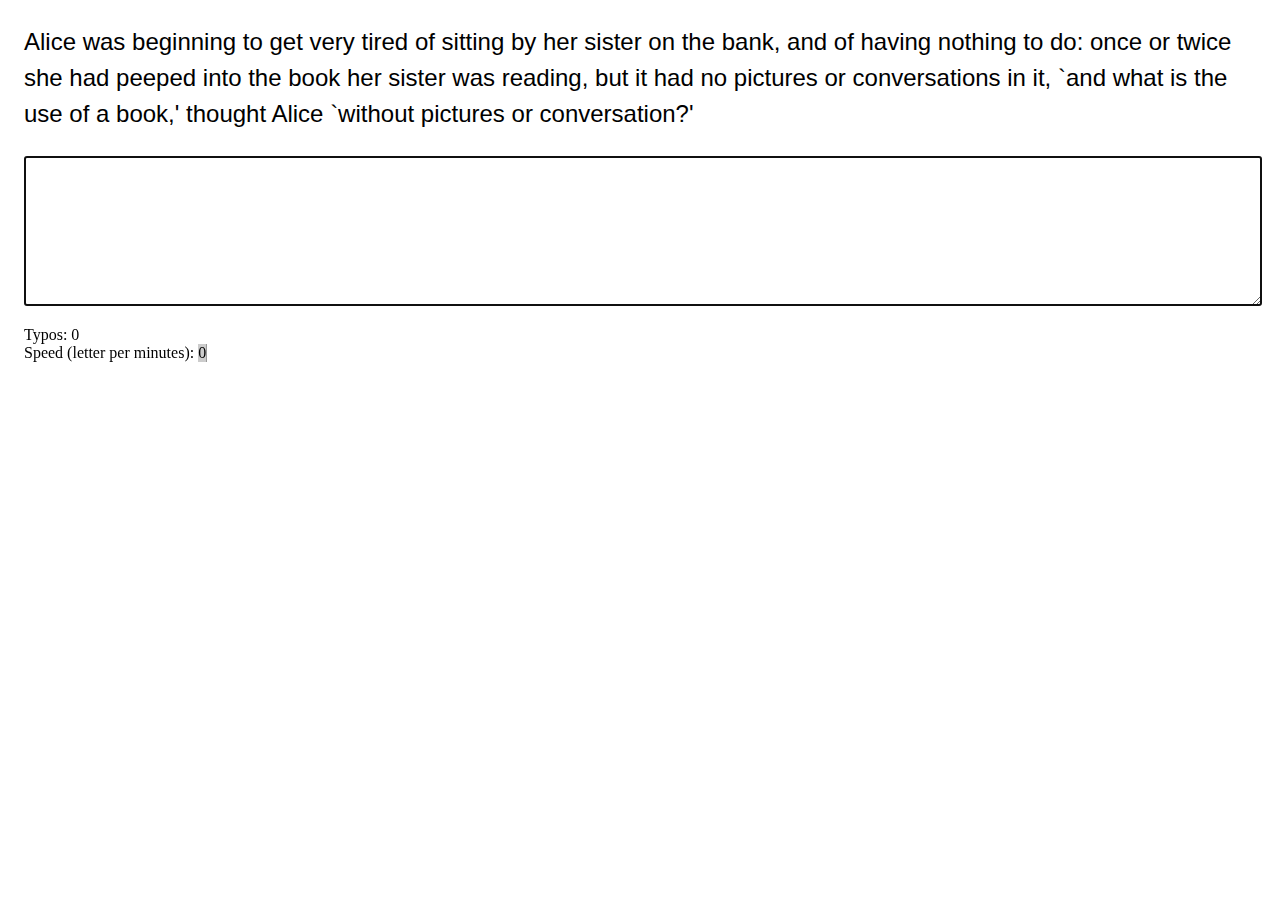
==== index.html @ 2b7a5ba4 "+ Demo" ====
<!DOCTYPE HTML>

<html>
<head>
  <title>Typun</title>
  <style type="text/css">
    body {
      padding: 1em;
    }
    #text,
    #type_area {
      font: 24px/36px sans-serif;
    }
    #text {
      color: #000;
      white-space: pre-wrap;
      margin-bottom: 1em;
    }
    #type_area {
      width: 100%;
    }
    del {
      background: red;
      color: white;
      text-decoration: none;
    }
    #done {
      color: #CCC;
    }
    #correct_letters_counter {
      display: inline-block;
      background: #CCC;
      border-right: 1px solid #999;
      max-width: 100%;
      -webkit-transition: width 2s linear;
    }
  </style>
</head>
<body>

<div id="text">Alice was beginning to get very tired of sitting by her sister on the bank, and of having nothing to do: once or twice she had peeped into the book her sister was reading, but it had no pictures or conversations in it, `and what is the use of a book,' thought Alice `without pictures or conversation?'</div>

<textarea rows="4" cols="40" id="type_area"></textarea>

<p>
  Typos: <span id="typos_counter">0</span><br/>
  Speed (letter per minutes): <span id="correct_letters_counter">0</span>
</p>

<script type="text/javascript">
window.onload = function(){
  var text = document.getElementById('text');
  var type_area = document.getElementById('type_area');
  var typos_counter = document.getElementById('typos_counter');
  var typos = 0;
  var correct_letters = 0;
  var correct_letters_counter = document.getElementById('correct_letters_counter');

  var speed_timer = false;
  var started_at;
  
  text.innerHTML = '<div id="done"></div><div id="undone">' + text.innerHTML + '</div>';

  type_area.onkeyup = function(){
    if (!speed_timer) {
      started_at = new Date();
      speed_timer = setInterval(function(){
        correct_letters = parseInt(document.getElementById('done').textContent.length / ((new Date() - started_at) / 60000));
        correct_letters_counter.innerHTML = correct_letters;
        correct_letters_counter.style.width = correct_letters + 'px';
      }, 2000);
    }
    if (text.textContent.indexOf(type_area.value) == 0) {
      text.innerHTML = text.textContent.replace(type_area.value, '<span id="done">'+ type_area.value +'</span><span id="undone">') +'</span>';
    } else {
      var errors_count = type_area.value.length - document.getElementById('done').textContent.length;
      if (errors_count) {
        var undone = document.getElementById('undone');
        undone.innerHTML = '<del>'+ undone.textContent.substr(0, errors_count) +'</del>' + undone.textContent.substr(errors_count);
        typos_counter.innerHTML = ++typos;
      }
    }
  };
  type_area.focus();
  type_area.select();
};
</script>
</body></html>
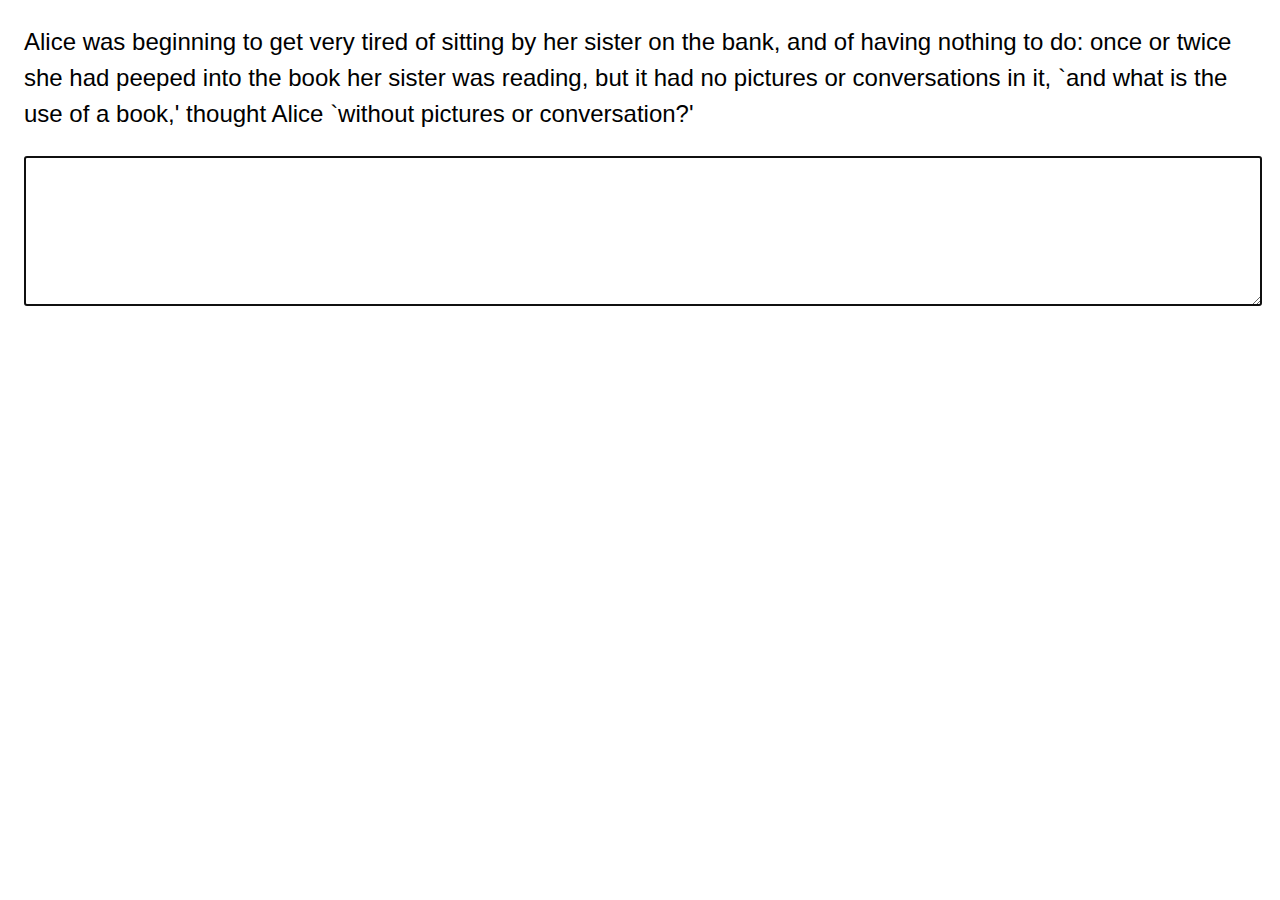
==== commit 6c800534: "First pages commit" ====
--- a/index.html
+++ b/index.html
@@ -27,13 +27,6 @@
     #done {
       color: #CCC;
     }
-    #correct_letters_counter {
-      display: inline-block;
-      background: #CCC;
-      border-right: 1px solid #999;
-      max-width: 100%;
-      -webkit-transition: width 2s linear;
-    }
   </style>
 </head>
 <body>
@@ -42,42 +35,21 @@
 
 <textarea rows="4" cols="40" id="type_area"></textarea>
 
-<p>
-  Typos: <span id="typos_counter">0</span><br/>
-  Speed (letter per minutes): <span id="correct_letters_counter">0</span>
-</p>
-
 <script type="text/javascript">
 window.onload = function(){
   var text = document.getElementById('text');
   var type_area = document.getElementById('type_area');
-  var typos_counter = document.getElementById('typos_counter');
-  var typos = 0;
-  var correct_letters = 0;
-  var correct_letters_counter = document.getElementById('correct_letters_counter');
 
-  var speed_timer = false;
-  var started_at;
-  
   text.innerHTML = '<div id="done"></div><div id="undone">' + text.innerHTML + '</div>';
 
   type_area.onkeyup = function(){
-    if (!speed_timer) {
-      started_at = new Date();
-      speed_timer = setInterval(function(){
-        correct_letters = parseInt(document.getElementById('done').textContent.length / ((new Date() - started_at) / 60000));
-        correct_letters_counter.innerHTML = correct_letters;
-        correct_letters_counter.style.width = correct_letters + 'px';
-      }, 2000);
-    }
     if (text.textContent.indexOf(type_area.value) == 0) {
       text.innerHTML = text.textContent.replace(type_area.value, '<span id="done">'+ type_area.value +'</span><span id="undone">') +'</span>';
     } else {
-      var errors_count = type_area.value.length - document.getElementById('done').textContent.length;
-      if (errors_count) {
+      var errors = type_area.value.length - document.getElementById('done').textContent.length;
+      if (errors) {
         var undone = document.getElementById('undone');
-        undone.innerHTML = '<del>'+ undone.textContent.substr(0, errors_count) +'</del>' + undone.textContent.substr(errors_count);
-        typos_counter.innerHTML = ++typos;
+        undone.innerHTML = '<del>'+ undone.textContent.substr(0, errors) +'</del>' + undone.textContent.substr(errors);
       }
     }
   };
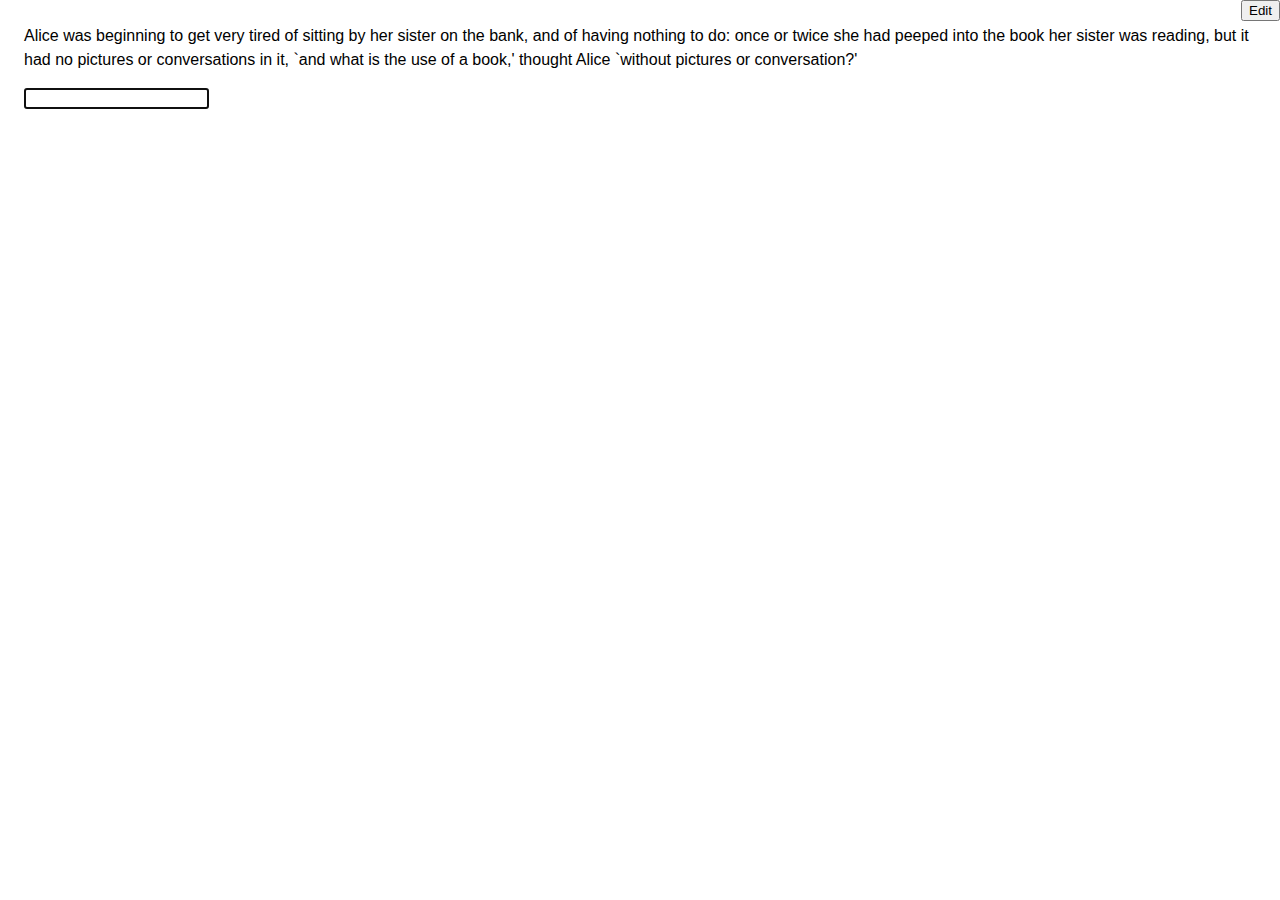
==== commit 50bb0d27: "Add errors list and a words deck." ====
--- a/index.html
+++ b/index.html
@@ -3,58 +3,23 @@
 <html>
 <head>
   <title>Typun</title>
+  <link rel="stylesheet" href="style.css">
   <style type="text/css">
-    body {
-      padding: 1em;
-    }
-    #text,
-    #type_area {
-      font: 24px/36px sans-serif;
-    }
-    #text {
-      color: #000;
-      white-space: pre-wrap;
-      margin-bottom: 1em;
-    }
-    #type_area {
-      width: 100%;
-    }
-    del {
-      background: red;
-      color: white;
-      text-decoration: none;
-    }
-    #done {
-      color: #CCC;
-    }
   </style>
 </head>
 <body>
 
-<div id="text">Alice was beginning to get very tired of sitting by her sister on the bank, and of having nothing to do: once or twice she had peeped into the book her sister was reading, but it had no pictures or conversations in it, `and what is the use of a book,' thought Alice `without pictures or conversation?'</div>
+<button id="edit">Edit</button>
 
-<textarea rows="4" cols="40" id="type_area"></textarea>
+<div id="wrap">
+	<div id="text" tabindex="1">Alice was beginning to get very tired of sitting by her sister on the bank, and of having nothing to do: once or twice she had peeped into the book her sister was reading, but it had no pictures or conversations in it, `and what is the use of a book,' thought Alice `without pictures or conversation?'</div>
+	<!--<textarea rows="4" cols="40" id="type_area"></textarea>-->
+</div>
 
-<script type="text/javascript">
-window.onload = function(){
-  var text = document.getElementById('text');
-  var type_area = document.getElementById('type_area');
+<p style="clear:both"><input id="dummy_input" autofocus></p>
 
-  text.innerHTML = '<div id="done"></div><div id="undone">' + text.innerHTML + '</div>';
+<ul id="errors"></ul>
+<ul id="deck"></ul>
 
-  type_area.onkeyup = function(){
-    if (text.textContent.indexOf(type_area.value) == 0) {
-      text.innerHTML = text.textContent.replace(type_area.value, '<span id="done">'+ type_area.value +'</span><span id="undone">') +'</span>';
-    } else {
-      var errors = type_area.value.length - document.getElementById('done').textContent.length;
-      if (errors) {
-        var undone = document.getElementById('undone');
-        undone.innerHTML = '<del>'+ undone.textContent.substr(0, errors) +'</del>' + undone.textContent.substr(errors);
-      }
-    }
-  };
-  type_area.focus();
-  type_area.select();
-};
-</script>
-</body></html>+<script src="typun.js"></script>
+</body></html>
--- a/style.css
+++ b/style.css
@@ -0,0 +1,63 @@
+body {
+	padding: 1em;
+	/* -webkit-user-modify: read-write-plaintext-only; */
+}
+
+#wrap {
+	position: relative;
+}
+
+#text,
+#type_area {
+	font: 16px/24px sans-serif;
+}
+#text {
+	color: #000;
+	white-space: pre-wrap;
+	margin-bottom: 1em;
+}
+#type_area {
+	position: absolute;
+	top: 0;
+	left: 0;
+	right: 0;
+	bottom: 0;
+	padding: 0;
+	margin: 0;
+	border: 0;
+	overflow: hidden;
+	opacity: 0;
+}
+del {
+	background: red;
+	color: white;
+	text-decoration: none;
+}
+#done, .done {
+	color: #CCC;
+}
+.done + .undone {
+	border-left: 1px solid #999;
+}
+#undone, .current {
+	border-left: 1px solid #999;
+	/*margin-right: -1px;*/
+}
+#edit {
+	position: absolute;
+	right: 0;
+	top: 0;
+}
+
+.edit-on #type_area {
+	visibility: hidden;
+}
+
+.chunk {
+	position: relative;
+	z-index: 9;
+}
+
+#errors, #deck {
+	float: left;
+}
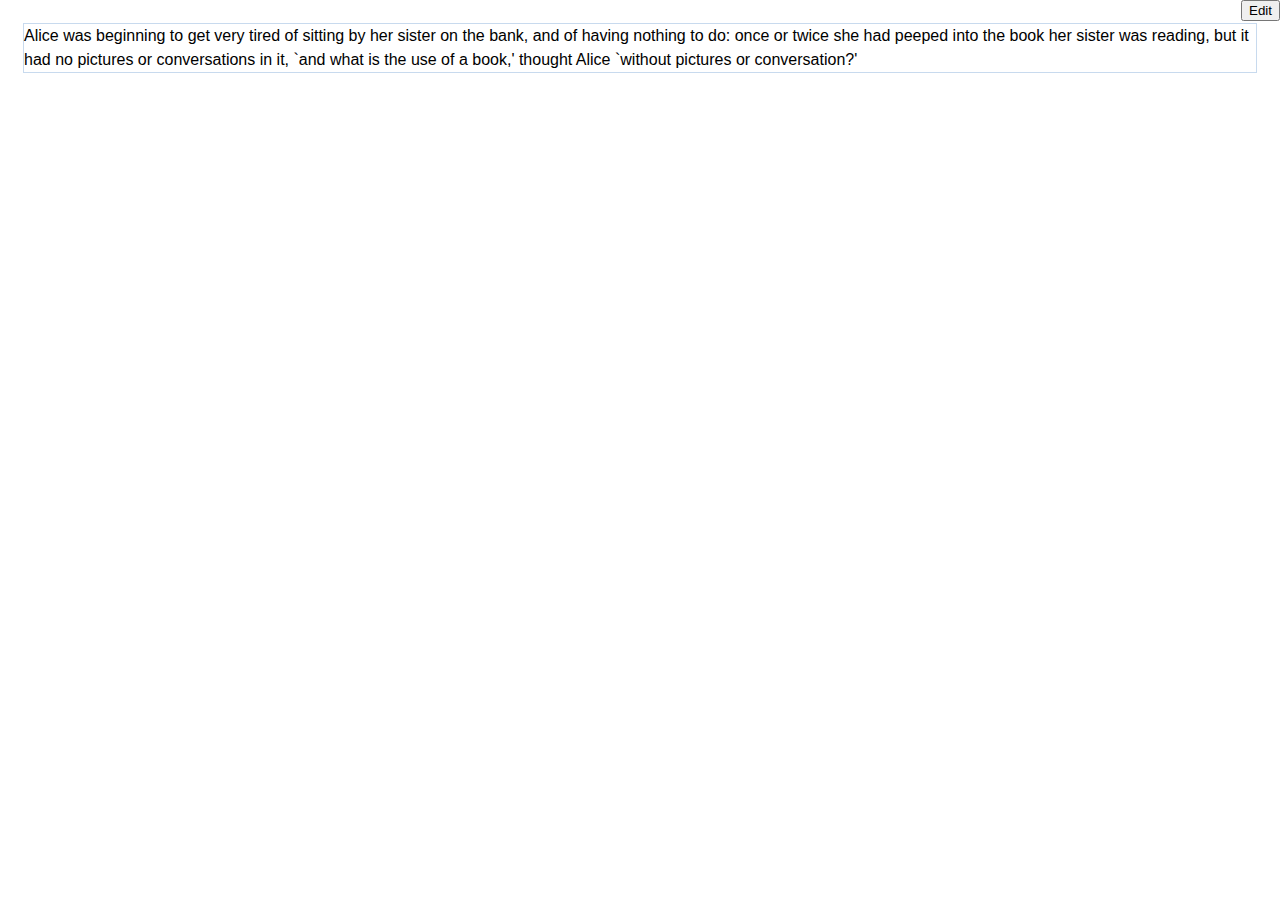
==== commit 17bf8a75: "Hand Enter key, fancy quotes, don't WebKit/Blink only textInput event." ====
--- a/index.html
+++ b/index.html
@@ -12,11 +12,9 @@
 <button id="edit">Edit</button>
 
 <div id="wrap">
-	<div id="text" tabindex="1">Alice was beginning to get very tired of sitting by her sister on the bank, and of having nothing to do: once or twice she had peeped into the book her sister was reading, but it had no pictures or conversations in it, `and what is the use of a book,' thought Alice `without pictures or conversation?'</div>
-	<!--<textarea rows="4" cols="40" id="type_area"></textarea>-->
+	<textarea rows="4" cols="40" id="type_area">Alice was beginning to get very tired of sitting by her sister on the bank, and of having nothing to do: once or twice she had peeped into the book her sister was reading, but it had no pictures or conversations in it, `and what is the use of a book,' thought Alice `without pictures or conversation?'</textarea>
+	<div id="text" tabindex="1" autofocus></div>
 </div>
-
-<p style="clear:both"><input id="dummy_input" autofocus></p>
 
 <ul id="errors"></ul>
 <ul id="deck"></ul>
--- a/style.css
+++ b/style.css
@@ -16,17 +16,8 @@
 	white-space: pre-wrap;
 	margin-bottom: 1em;
 }
-#type_area {
-	position: absolute;
-	top: 0;
-	left: 0;
-	right: 0;
-	bottom: 0;
-	padding: 0;
-	margin: 0;
-	border: 0;
-	overflow: hidden;
-	opacity: 0;
+#text:focus {
+	outline: 1px solid #c8daee;
 }
 del {
 	background: red;
@@ -37,7 +28,7 @@
 	color: #CCC;
 }
 .done + .undone {
-	border-left: 1px solid #999;
+	border-left: 1px solid rgba(0,0,0,.8);
 }
 #undone, .current {
 	border-left: 1px solid #999;
@@ -49,10 +40,6 @@
 	top: 0;
 }
 
-.edit-on #type_area {
-	visibility: hidden;
-}
-
 .chunk {
 	position: relative;
 	z-index: 9;
@@ -61,3 +48,11 @@
 #errors, #deck {
 	float: left;
 }
+
+
+#type_area {
+	display: none;
+}
+.edit-on #type_area {
+	display: inline-block;
+}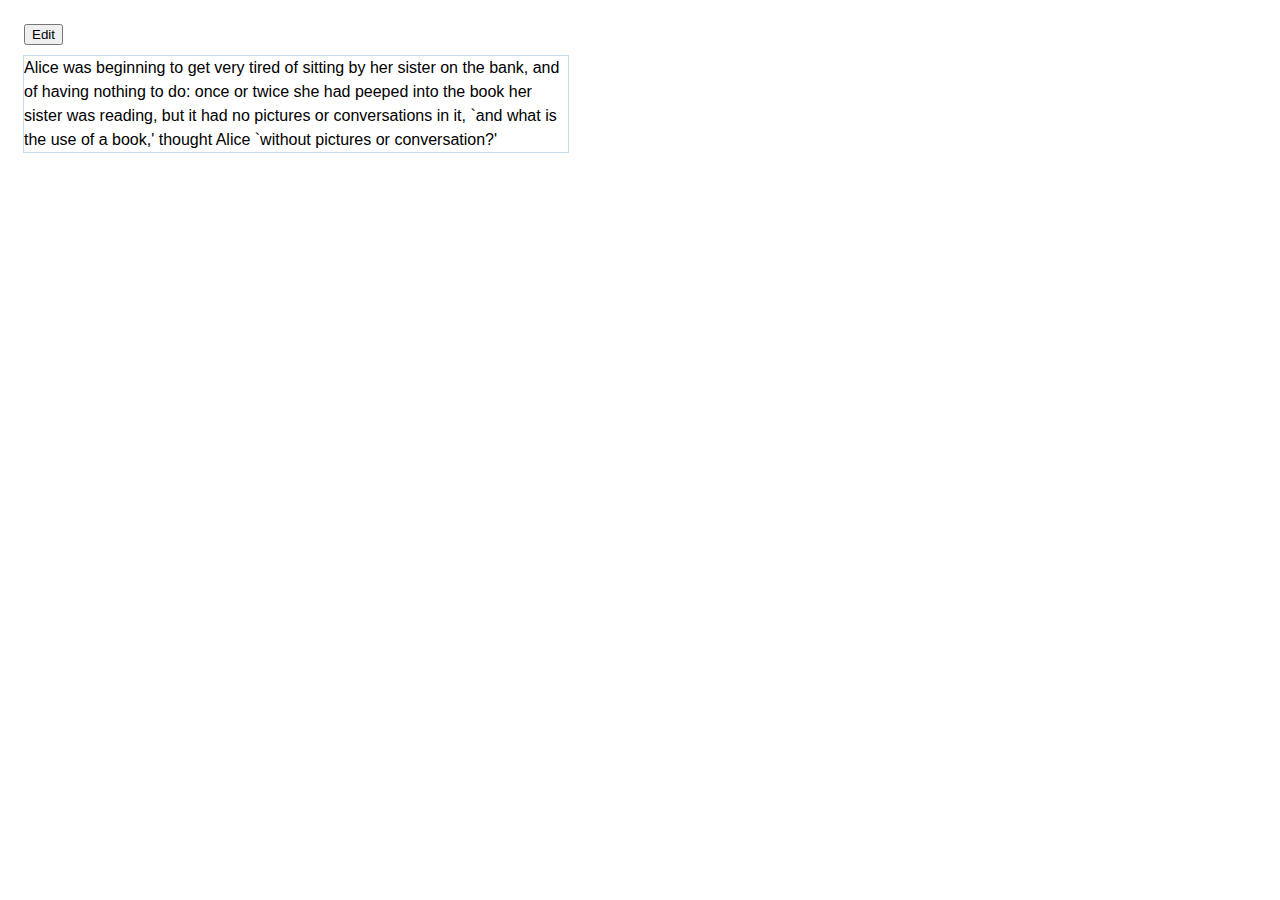
==== commit 1ad48740: "Put errors list on the right." ====
--- a/index.html
+++ b/index.html
@@ -2,21 +2,22 @@
 
 <html>
 <head>
-  <title>Typun</title>
-  <link rel="stylesheet" href="style.css">
-  <style type="text/css">
-  </style>
+	<meta charset="UTF-8">
+	<title>Typun</title>
+	<link rel="stylesheet" href="style.css">
 </head>
 <body>
+<div class="left">
+	<button id="edit">Edit</button>
 
-<button id="edit">Edit</button>
-
-<div id="wrap">
-	<textarea rows="4" cols="40" id="type_area">Alice was beginning to get very tired of sitting by her sister on the bank, and of having nothing to do: once or twice she had peeped into the book her sister was reading, but it had no pictures or conversations in it, `and what is the use of a book,' thought Alice `without pictures or conversation?'</textarea>
-	<div id="text" tabindex="1" autofocus></div>
+	<div id="wrap">
+		<textarea rows="4" cols="40" id="type_area">Alice was beginning to get very tired of sitting by her sister on the bank, and of having nothing to do: once or twice she had peeped into the book her sister was reading, but it had no pictures or conversations in it, `and what is the use of a book,' thought Alice `without pictures or conversation?'</textarea>
+		<div id="text" tabindex="1" autofocus></div>
+	</div>
 </div>
-
-<ul id="errors"></ul>
+<div class="errors-wrap">
+	<ul id="errors"></ul>
+</div>
 <ul id="deck"></ul>
 
 <script src="typun.js"></script>
--- a/style.css
+++ b/style.css
@@ -5,6 +5,10 @@
 
 #wrap {
 	position: relative;
+}
+
+.left {
+	float: left;
 }
 
 #text,
@@ -15,6 +19,7 @@
 	color: #000;
 	white-space: pre-wrap;
 	margin-bottom: 1em;
+	max-width: 34em;
 }
 #text:focus {
 	outline: 1px solid #c8daee;
@@ -24,20 +29,25 @@
 	color: white;
 	text-decoration: none;
 }
+ins {
+	color: rgb(0, 224, 0);
+}
 #done, .done {
 	color: #CCC;
 }
 .done + .undone {
 	border-left: 1px solid rgba(0,0,0,.8);
 }
+.done > .undone {
+	/*TODO: this should be fixed in JS */
+	border-left-width: 0;
+}
 #undone, .current {
 	border-left: 1px solid #999;
 	/*margin-right: -1px;*/
 }
 #edit {
-	position: absolute;
-	right: 0;
-	top: 0;
+	margin-bottom: .8em;
 }
 
 .chunk {
@@ -54,5 +64,6 @@
 	display: none;
 }
 .edit-on #type_area {
-	display: inline-block;
+    display: inline-block;
+    width: 34em
 }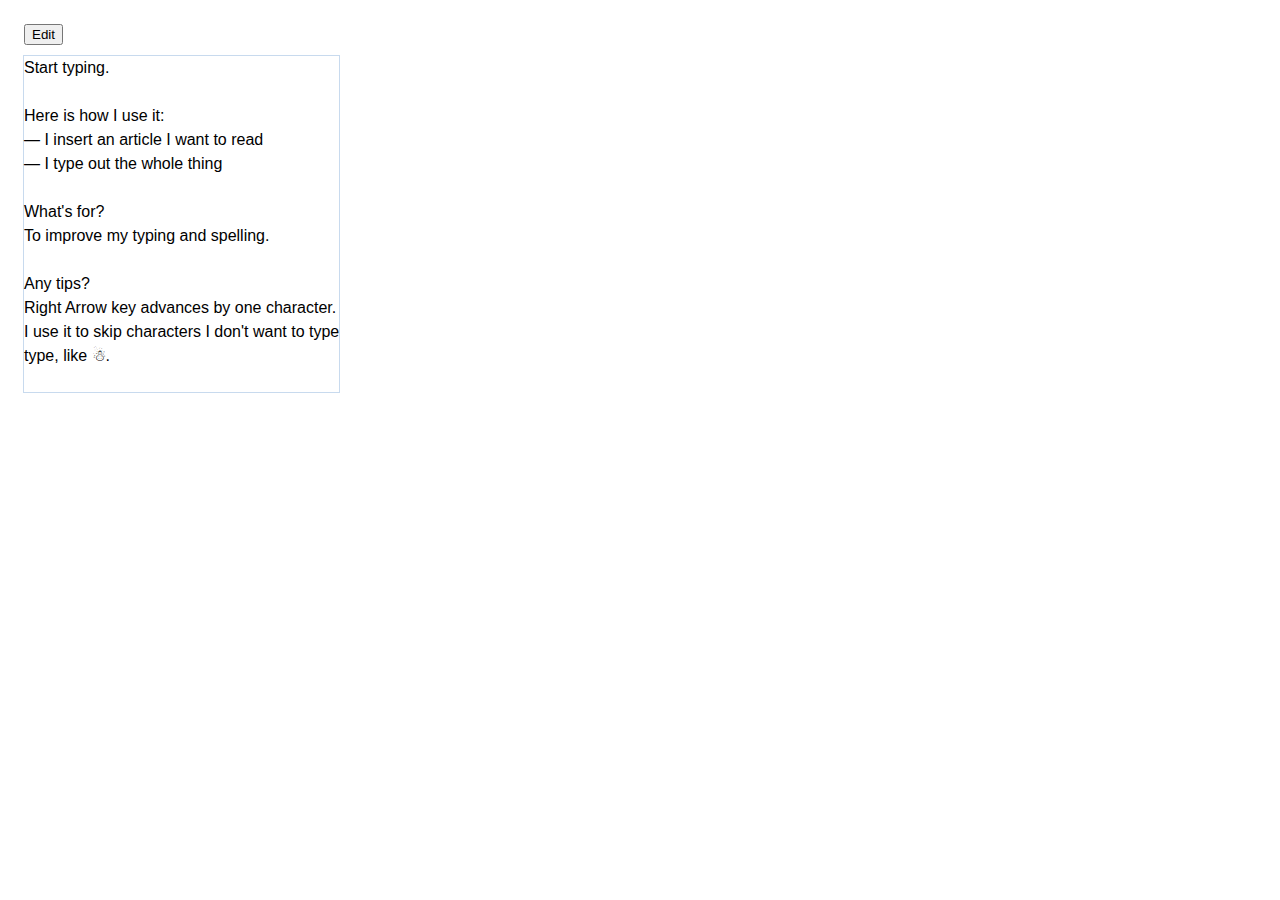
==== commit f9ffdedf: "Replace Alice in Wonderland with an intro text." ====
--- a/index.html
+++ b/index.html
@@ -8,10 +8,23 @@
 </head>
 <body>
 <div class="left">
-	<button id="edit">Edit</button>
+	<button id="edit" tabindex="1">Edit</button>
 
 	<div id="wrap">
-		<textarea rows="4" cols="40" id="type_area">Alice was beginning to get very tired of sitting by her sister on the bank, and of having nothing to do: once or twice she had peeped into the book her sister was reading, but it had no pictures or conversations in it, `and what is the use of a book,' thought Alice `without pictures or conversation?'</textarea>
+		<textarea rows="4" cols="40" id="type_area">Start typing.
+
+Here is how I use it:
+— I insert an article I want to read
+— I type out the whole thing
+
+What's for?
+To improve my typing and spelling.
+
+Any tips?
+Right Arrow key advances by one character.
+I use it to skip characters I don't want to type
+type, like ☃.
+	</textarea>
 		<div id="text" tabindex="1" autofocus></div>
 	</div>
 </div>
--- a/style.css
+++ b/style.css
@@ -35,8 +35,17 @@
 #done, .done {
 	color: #CCC;
 }
-.done + .undone {
-	border-left: 1px solid rgba(0,0,0,.8);
+.done + .undone::before {
+	content: '';
+	overflow: hidden;
+	width: 0;
+	display: inline;
+	vertical-align: baseline;
+	outline: 1px solid hsla(205, 100%, 50%, 0.9);
+	position: relative;
+}
+.done > .undone::before {
+	display: none;
 }
 .done > .undone {
 	/*TODO: this should be fixed in JS */
@@ -57,6 +66,7 @@
 
 #errors, #deck {
 	float: left;
+	font: 12px/1.2 sans-serif;
 }
 
 
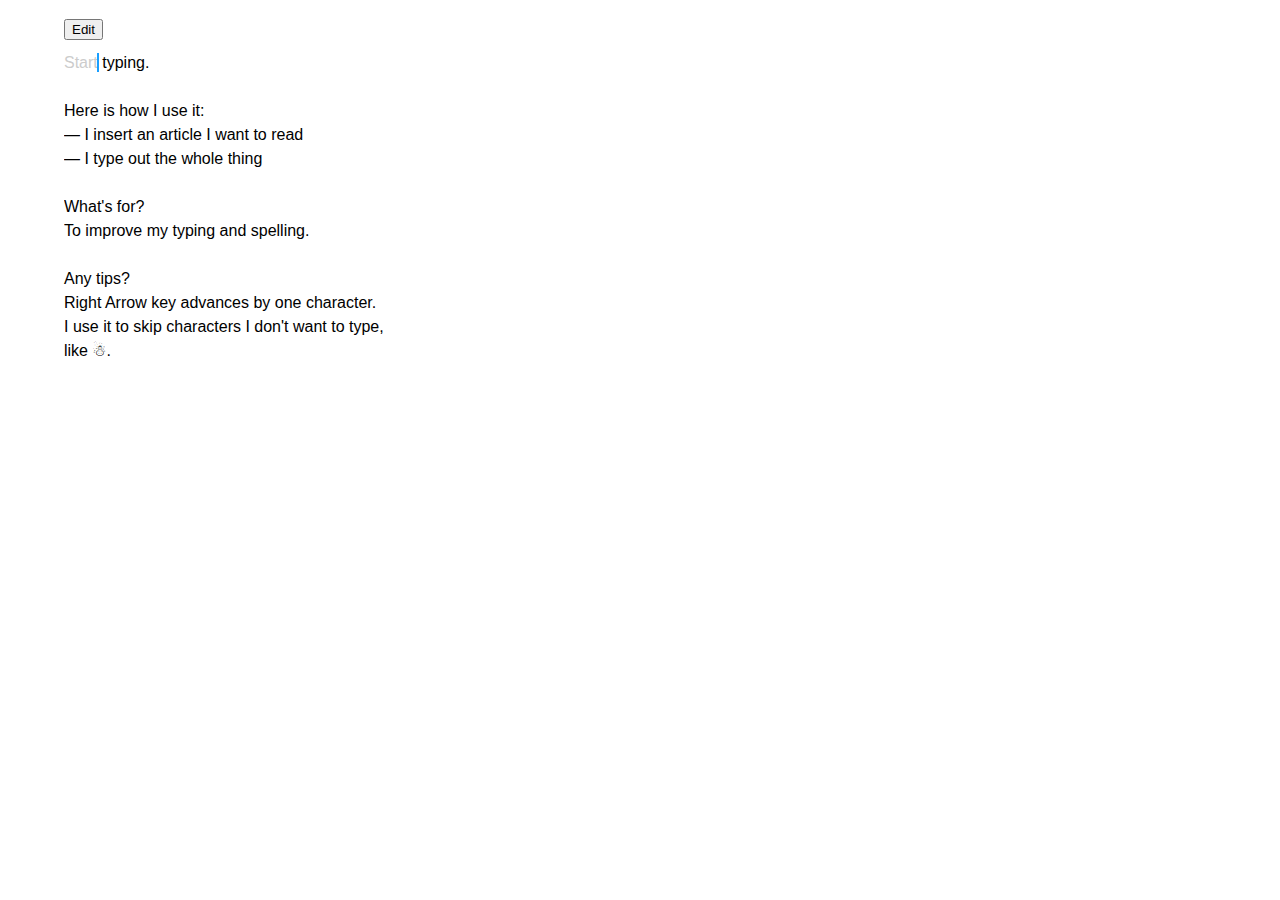
==== commit 449c0da2: "Ctrl-N (or Alt-N) speaks the following clause." ====
--- a/index.html
+++ b/index.html
@@ -22,8 +22,8 @@
 
 Any tips?
 Right Arrow key advances by one character.
-I use it to skip characters I don't want to type
-type, like ☃.
+I use it to skip characters I don't want to type,
+like ☃.
 	</textarea>
 		<div id="text" tabindex="1" autofocus></div>
 	</div>
--- a/style.css
+++ b/style.css
@@ -1,6 +1,6 @@
 body {
-	padding: 1em;
-	/* -webkit-user-modify: read-write-plaintext-only; */
+	margin-top: 1.2em;
+	margin-left: 5vw;
 }
 
 #wrap {
@@ -22,15 +22,17 @@
 	max-width: 34em;
 }
 #text:focus {
-	outline: 1px solid #c8daee;
+	outline: none;
 }
 del {
-	background: red;
-	color: white;
+	background: hsl(0, 80%, 59%);
+	color: #FFFEAB;
 	text-decoration: none;
 }
 ins {
-	color: rgb(0, 224, 0);
+	color: #3F5A00;
+	background: hsl(115, 100%, 88%);
+	text-decoration: none;
 }
 #done, .done {
 	color: #CCC;
@@ -41,8 +43,12 @@
 	width: 0;
 	display: inline;
 	vertical-align: baseline;
-	outline: 1px solid hsla(205, 100%, 50%, 0.9);
 	position: relative;
+
+	outline: 1px solid hsla(205, 100%, 50%, 0.9)
+	/*animation-duration: 1s;*/
+	/*animation-name: cursor-blink;*/
+	/*animation-iteration-count: infinite;*/
 }
 .done > .undone::before {
 	display: none;
@@ -74,6 +80,11 @@
 	display: none;
 }
 .edit-on #type_area {
-    display: inline-block;
-    width: 34em
-}+	display: inline-block;
+	width: 34em
+}
+
+@keyframes cursor-blink {
+	from {outline: 1px solid hsla(205, 100%, 50%, 0.9)}
+	to   {outline: 1px solid hsla(205, 100%, 50%, 0.6)}
+}
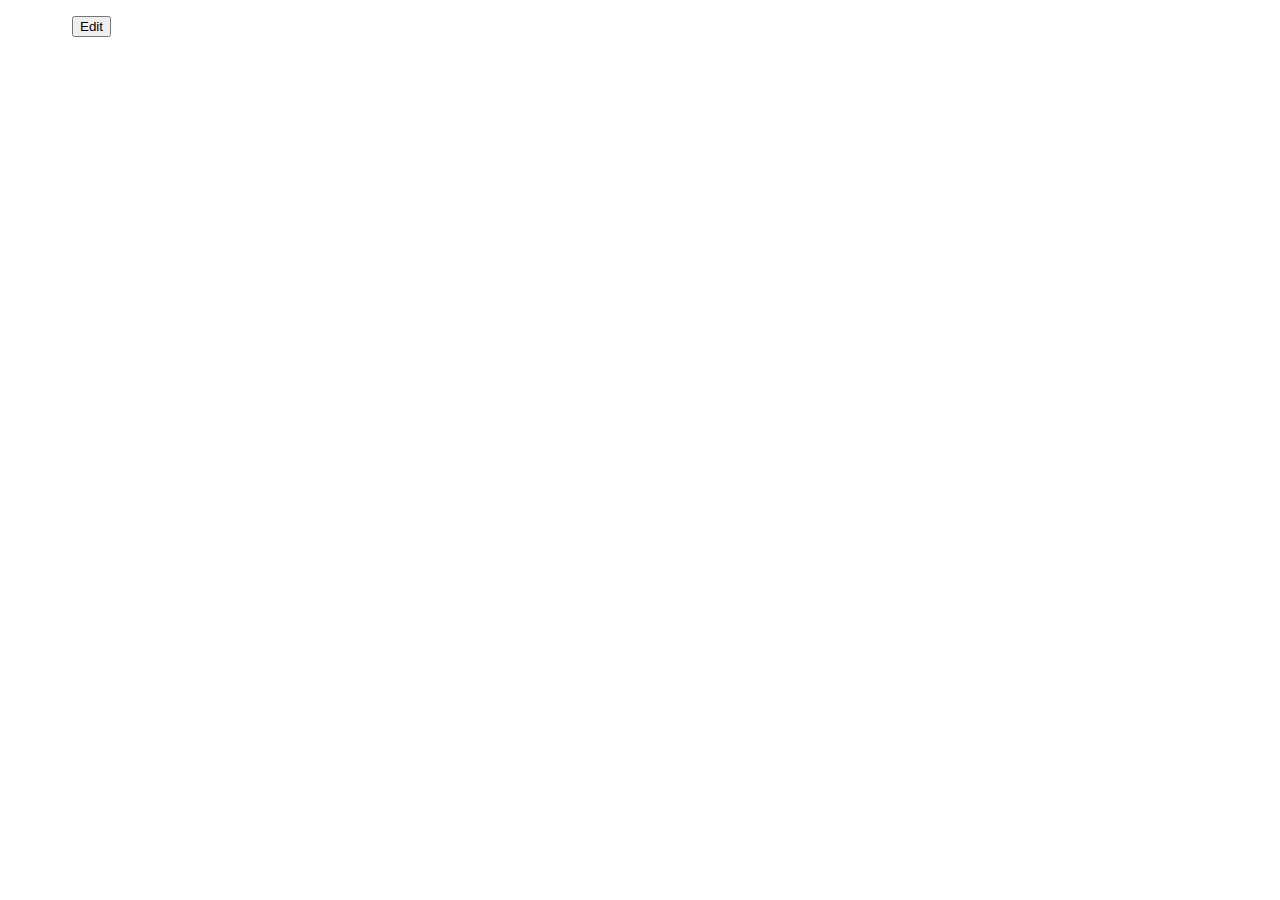
==== commit ffb2bba9: "WIP" ====
--- a/index.html
+++ b/index.html
@@ -33,5 +33,6 @@
 </div>
 <ul id="deck"></ul>
 
+<script src="text.js"></script>
 <script src="typun.js"></script>
 </body></html>
--- a/style.css
+++ b/style.css
@@ -1,6 +1,5 @@
 body {
-	margin-top: 1.2em;
-	margin-left: 5vw;
+	margin-top: 0;
 }
 
 #wrap {
@@ -9,6 +8,7 @@
 
 .left {
 	float: left;
+	margin-top: 1em;
 }
 
 #text,
@@ -35,9 +35,9 @@
 	text-decoration: none;
 }
 #done, .done {
-	color: #CCC;
+	color: hsl(0, 0%, 75%);
 }
-.done + .undone::before {
+.paragraph > .undone::before {
 	content: '';
 	overflow: hidden;
 	width: 0;
@@ -45,7 +45,7 @@
 	vertical-align: baseline;
 	position: relative;
 
-	outline: 1px solid hsla(205, 100%, 50%, 0.9)
+	border: 1px solid hsla(205, 100%, 50%, 0.9); /* Latest WebKit doesn't display outline :( */
 	/*animation-duration: 1s;*/
 	/*animation-name: cursor-blink;*/
 	/*animation-iteration-count: infinite;*/
@@ -63,11 +63,28 @@
 }
 #edit {
 	margin-bottom: .8em;
+	margin-left: 5vw;
 }
 
-.chunk {
+.paragraph {
 	position: relative;
+	margin: 0;
+	padding-left: 5vw;
+	padding-right: 3vw;
 	z-index: 9;
+}
+
+.paragraph.done {
+	background-color: hsl(0, 0%, 98%)
+}
+
+.paragraph + .paragraph {
+	border-top: 0.51px solid hsl(46, 50%, 94%);
+}
+
+.paragraph:hover {
+	background: hsl(46, 100%, 97%);
+	outline: 0.51px solid hsl(46, 100%, 70%);
 }
 
 #errors, #deck {
@@ -78,6 +95,7 @@
 
 #type_area {
 	display: none;
+	margin-left: 5vw;
 }
 .edit-on #type_area {
 	display: inline-block;
